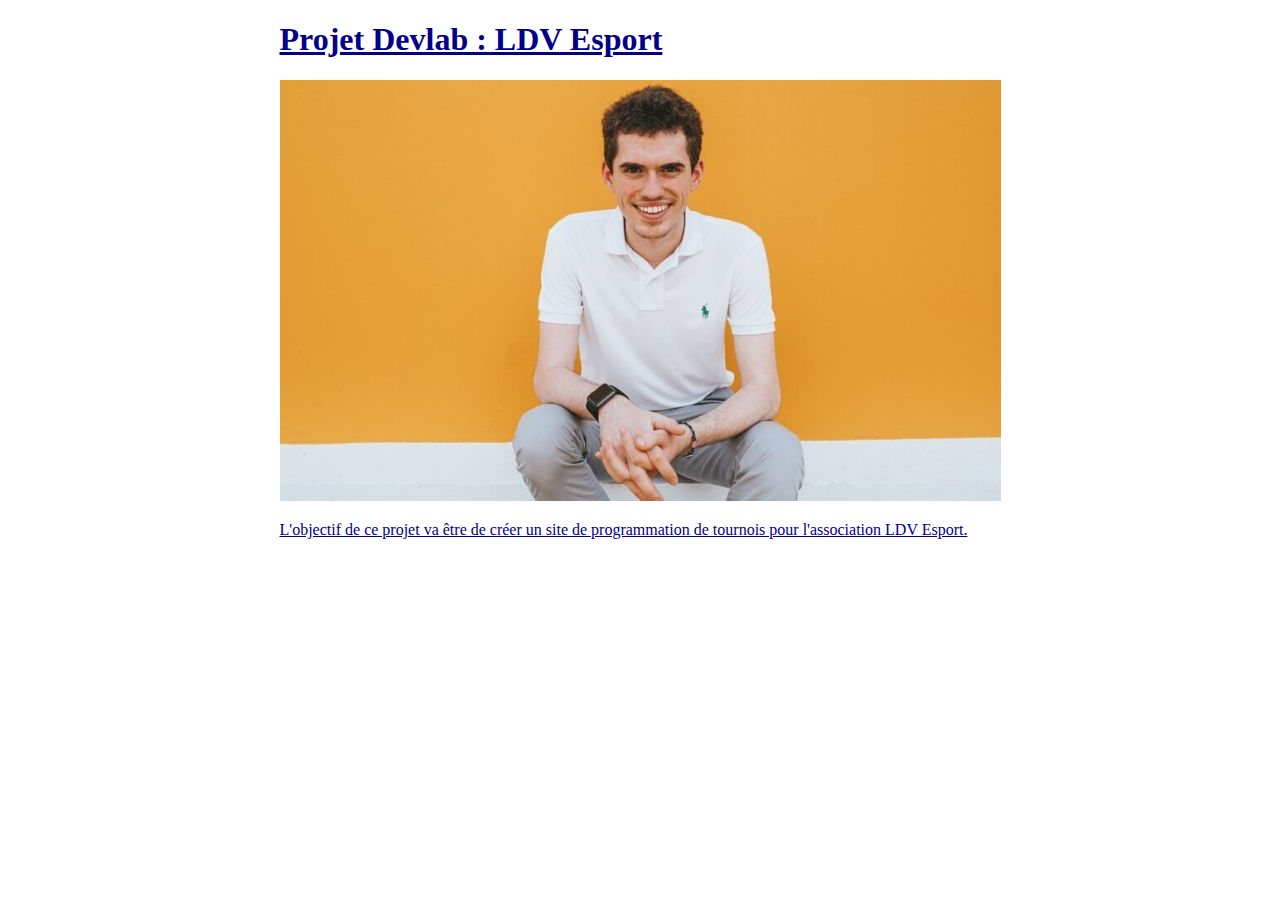
==== index.html @ 864ce2f3 "flex" ====
<!DOCTYPE html>
<html lang="fr">
<head>
    <meta charset="UTF-8">
    <meta name="viewport" content="width=device-width, initial-scale=1.0">
    <title>Présentation members</title>
    <link rel="stylesheet" href="style.css">
</head>
<body>

    <div class="container">

        <div class="prez">
            <h1>Projet Devlab : LDV Esport</h1>
            <img src="img/bougy.jpg" alt="El sensei">

            <p>L'objectif de ce projet va être de créer un site de programmation de tournois pour l'association LDV Esport.</p>
        </div>

    </div>
    
</body>
</html>
---- style.css ----
@import "css/index.css";
@import "css/equipes.css";
@import "css/contact.css";
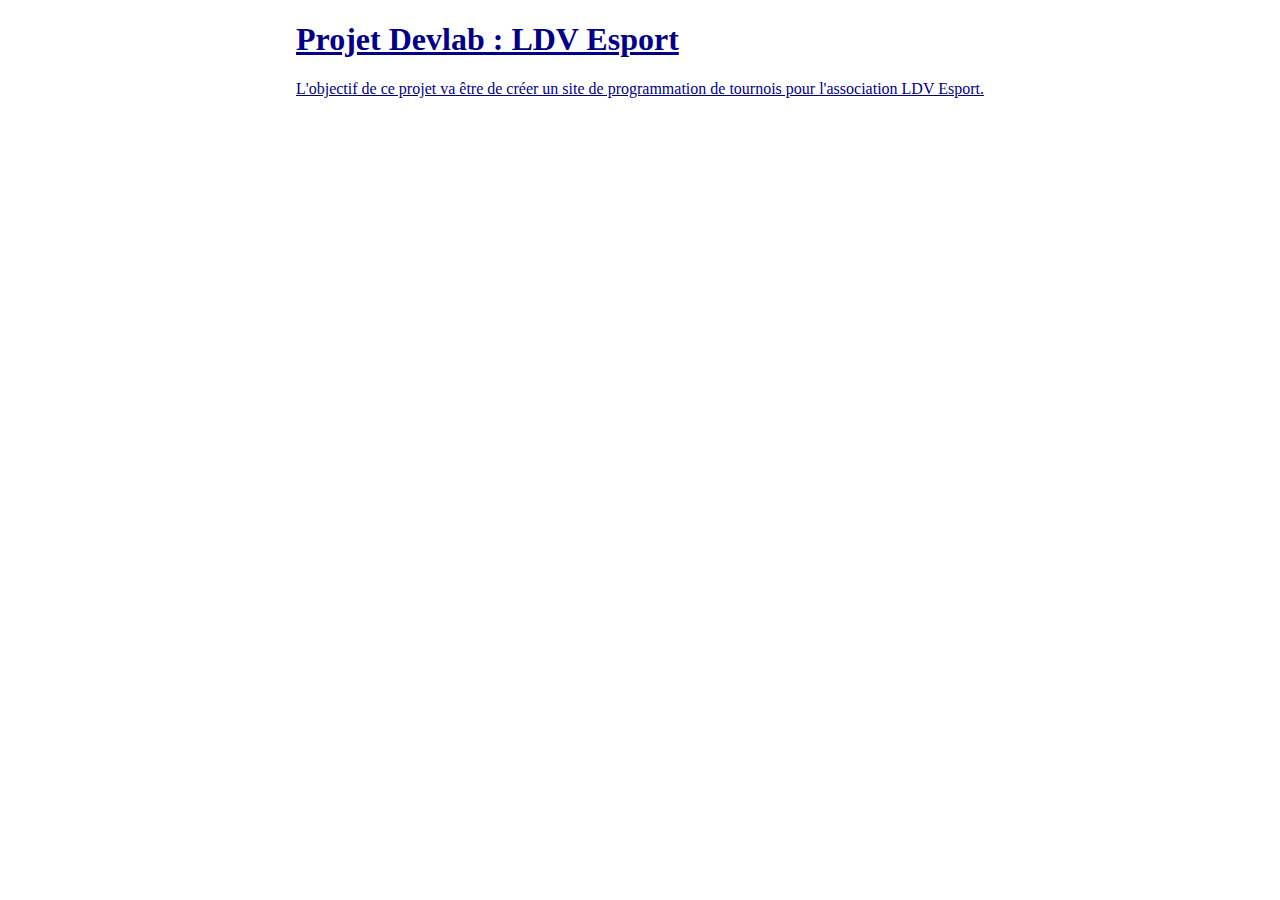
==== commit 921565fb: "img en css" ====
--- a/index.html
+++ b/index.html
@@ -12,7 +12,6 @@
 
         <div class="prez">
             <h1>Projet Devlab : LDV Esport</h1>
-            <img src="img/bougy.jpg" alt="El sensei">
 
             <p>L'objectif de ce projet va être de créer un site de programmation de tournois pour l'association LDV Esport.</p>
         </div>
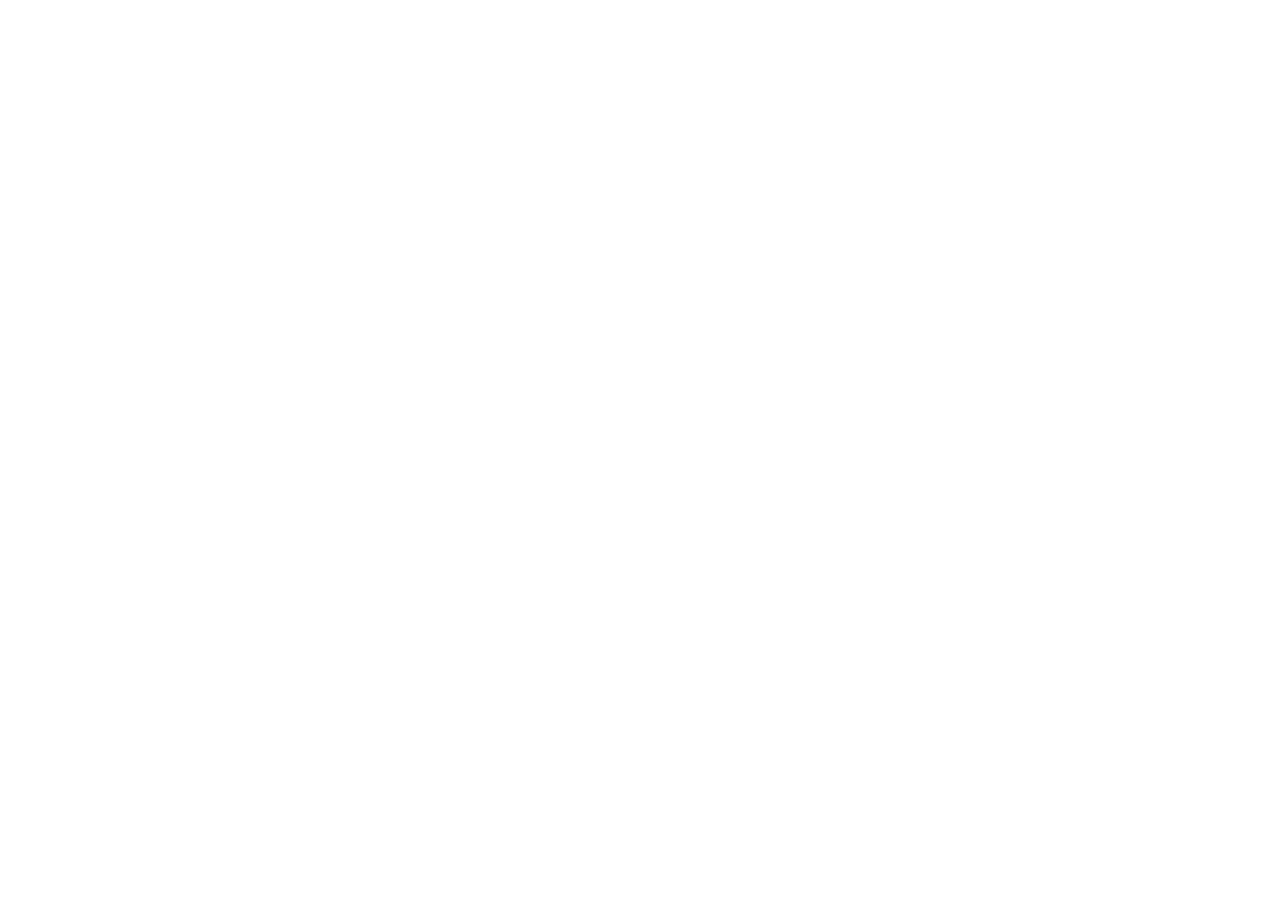
==== commit a81e2b69: "fix merge" ====
--- a/index.html
+++ b/index.html
@@ -8,15 +8,10 @@
 </head>
 <body>
 
-    <div class="container">
-
-        <div class="prez">
-            <h1>Projet Devlab : LDV Esport</h1>
-
-            <p>L'objectif de ce projet va être de créer un site de programmation de tournois pour l'association LDV Esport.</p>
-        </div>
-
+    <div class="test">
+        <div class="tet"></div>
     </div>
+    <div class="test"></div>
     
 </body>
 </html>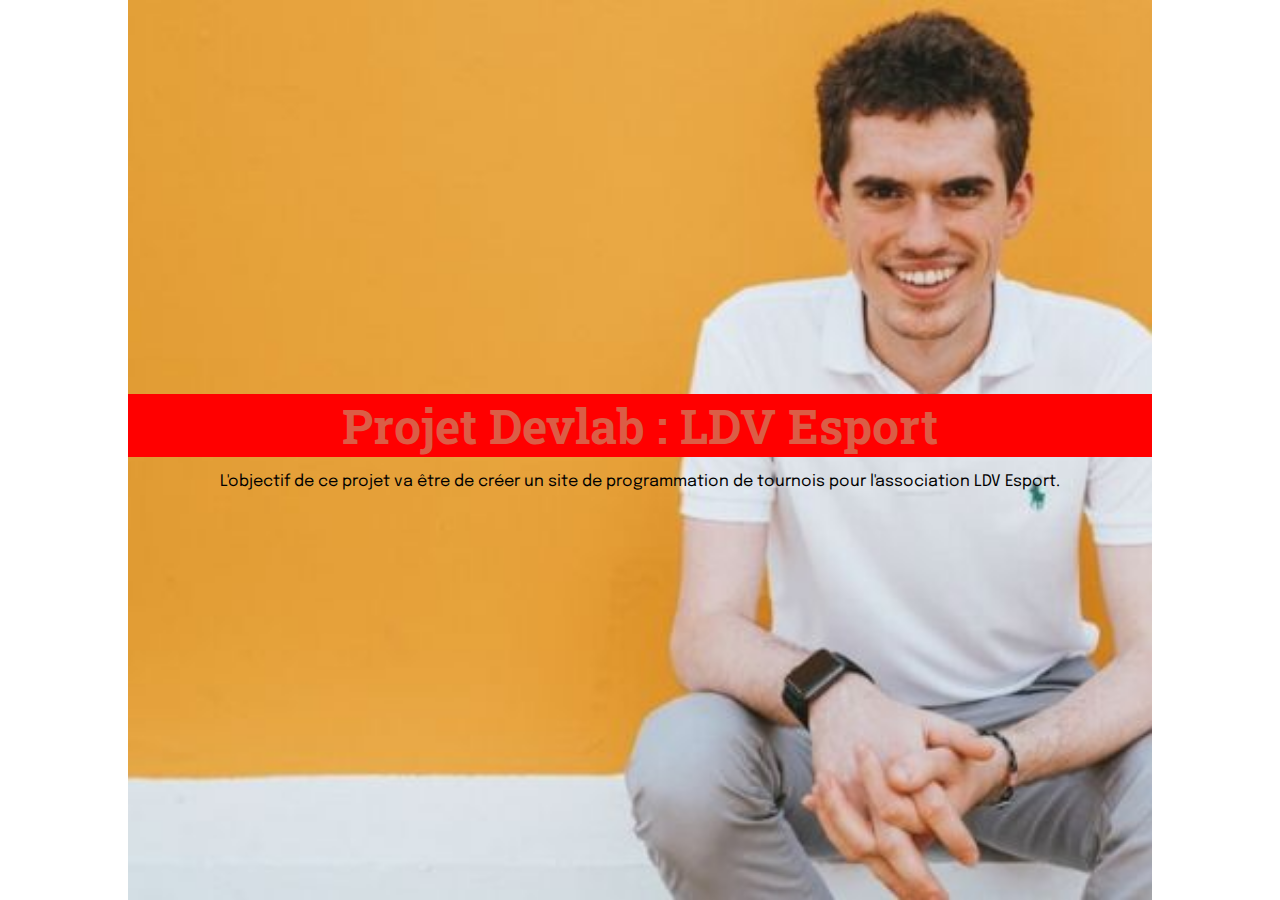
==== commit 724c5db5: "fix conflit index" ====
--- a/index.html
+++ b/index.html
@@ -12,6 +12,15 @@
         <div class="tet"></div>
     </div>
     <div class="test"></div>
+    <div class="container">
+
+        <div class="prez">
+            <h1>Projet Devlab : LDV Esport</h1>
+
+            <p>L'objectif de ce projet va être de créer un site de programmation de tournois pour l'association LDV Esport.</p>
+        </div>
+
+    </div>
     
 </body>
 </html>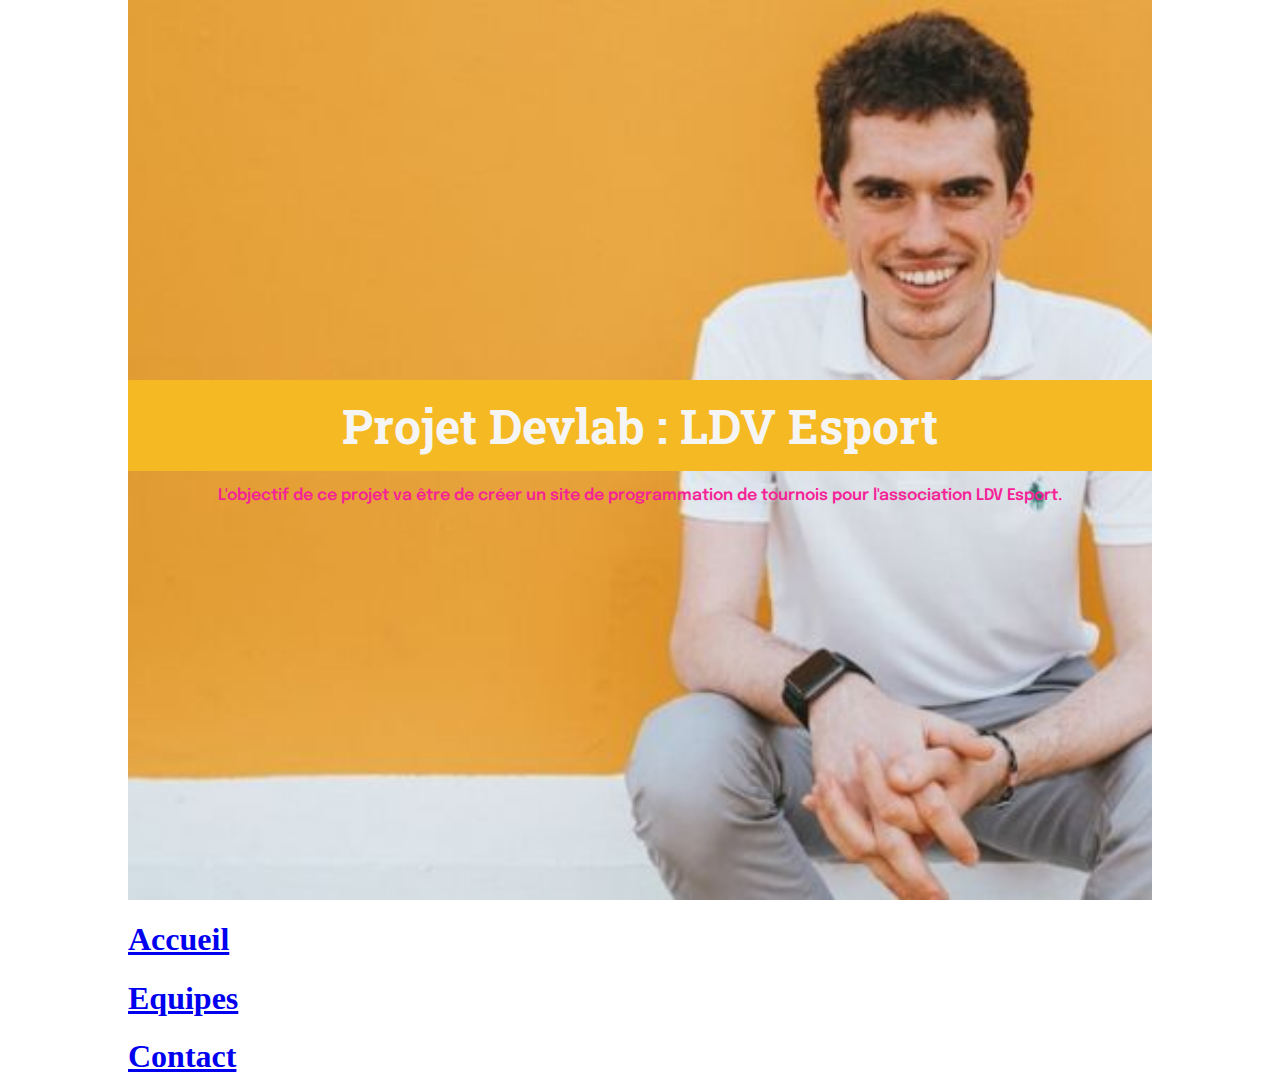
==== commit bad29116: "new nav" ====
--- a/index.html
+++ b/index.html
@@ -20,6 +20,12 @@
             <p>L'objectif de ce projet va être de créer un site de programmation de tournois pour l'association LDV Esport.</p>
         </div>
 
+        <nav>
+            <a href="index.html"><h1>Accueil</h1></a>
+            <a href="equipes.html"><h1>Equipes</h1></a>
+            <a href="contact.html"><h1>Contact</h1></a>
+        </nav>
+
     </div>
     
 </body>
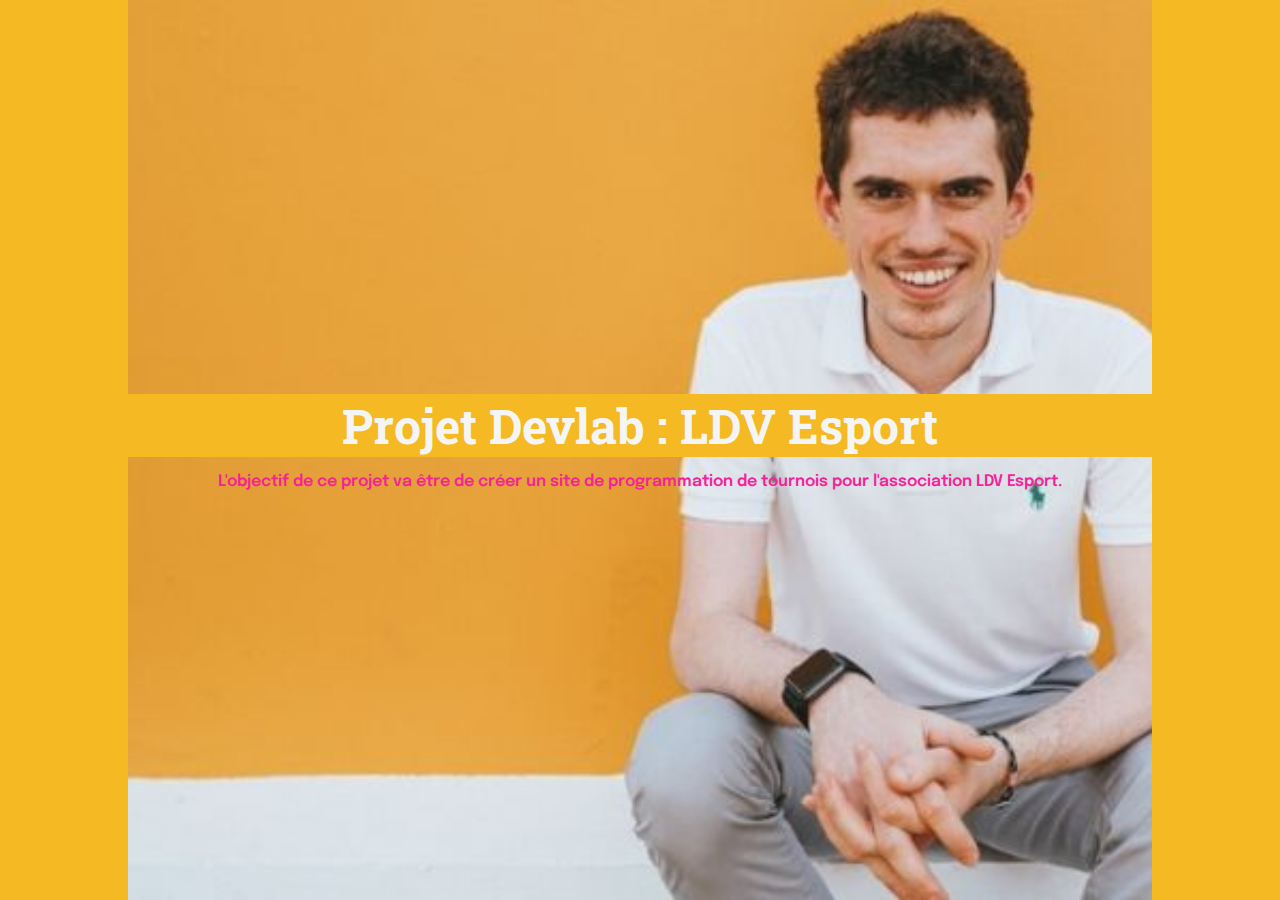
==== commit abc95dab: "contact w/id and class" ====
--- a/index.html
+++ b/index.html
@@ -20,12 +20,6 @@
             <p>L'objectif de ce projet va être de créer un site de programmation de tournois pour l'association LDV Esport.</p>
         </div>
 
-        <nav>
-            <a href="index.html"><h1>Accueil</h1></a>
-            <a href="equipes.html"><h1>Equipes</h1></a>
-            <a href="contact.html"><h1>Contact</h1></a>
-        </nav>
-
     </div>
     
 </body>
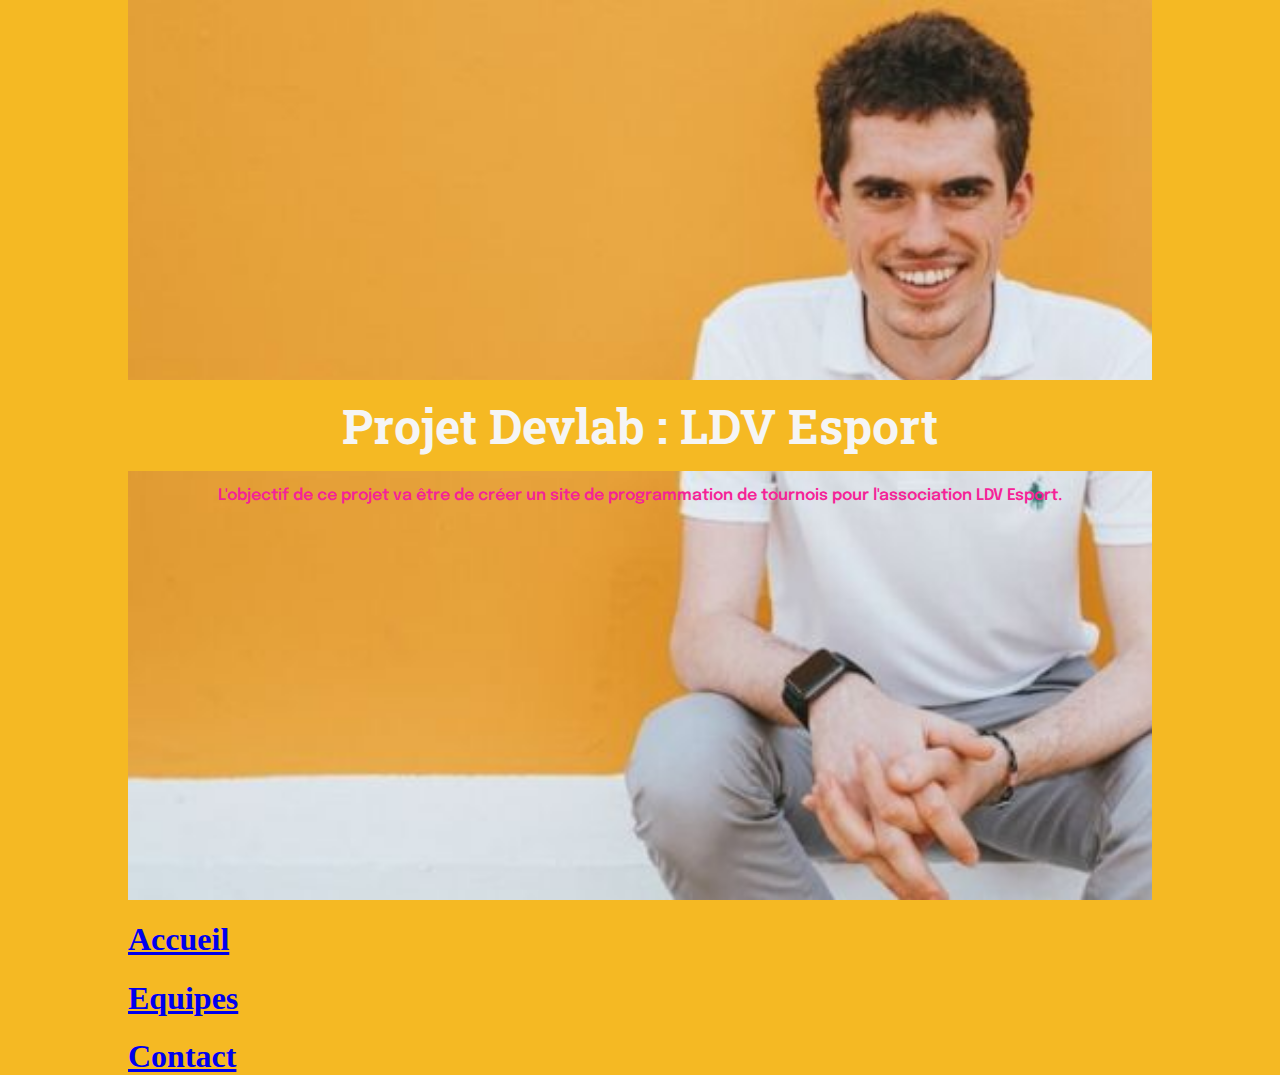
==== commit d70b5703: "contacts w/ class and id" ====
--- a/index.html
+++ b/index.html
@@ -20,6 +20,12 @@
             <p>L'objectif de ce projet va être de créer un site de programmation de tournois pour l'association LDV Esport.</p>
         </div>
 
+        <nav>
+            <a href="index.html"><h1>Accueil</h1></a>
+            <a href="equipes.html"><h1>Equipes</h1></a>
+            <a href="contact.html"><h1>Contact</h1></a>
+        </nav>
+
     </div>
     
 </body>
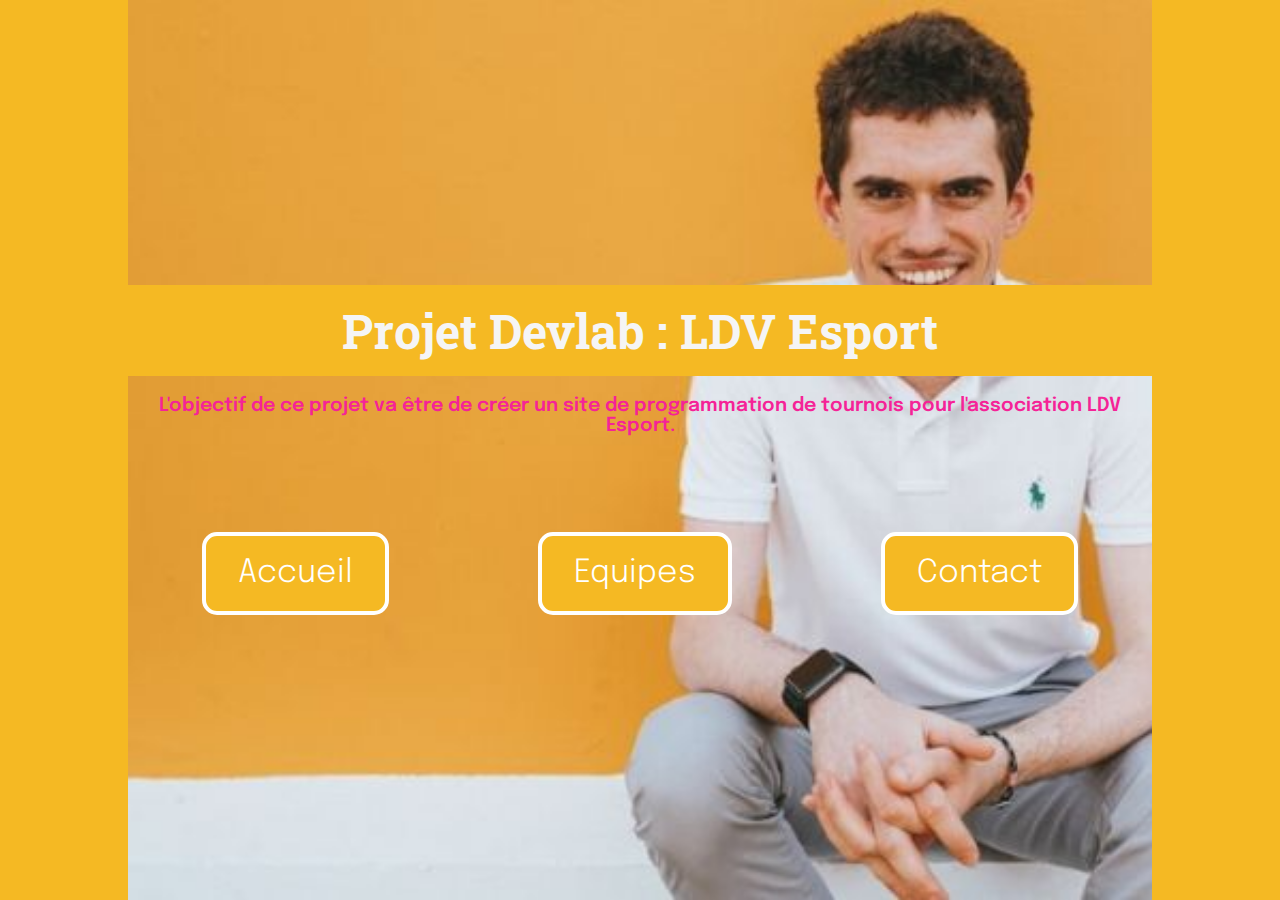
==== commit fdf4d722: "class bodyIndex" ====
--- a/index.html
+++ b/index.html
@@ -6,7 +6,7 @@
     <title>Présentation members</title>
     <link rel="stylesheet" href="style.css">
 </head>
-<body>
+<body class="bodyIndex">
 
     <div class="test">
         <div class="tet"></div>
